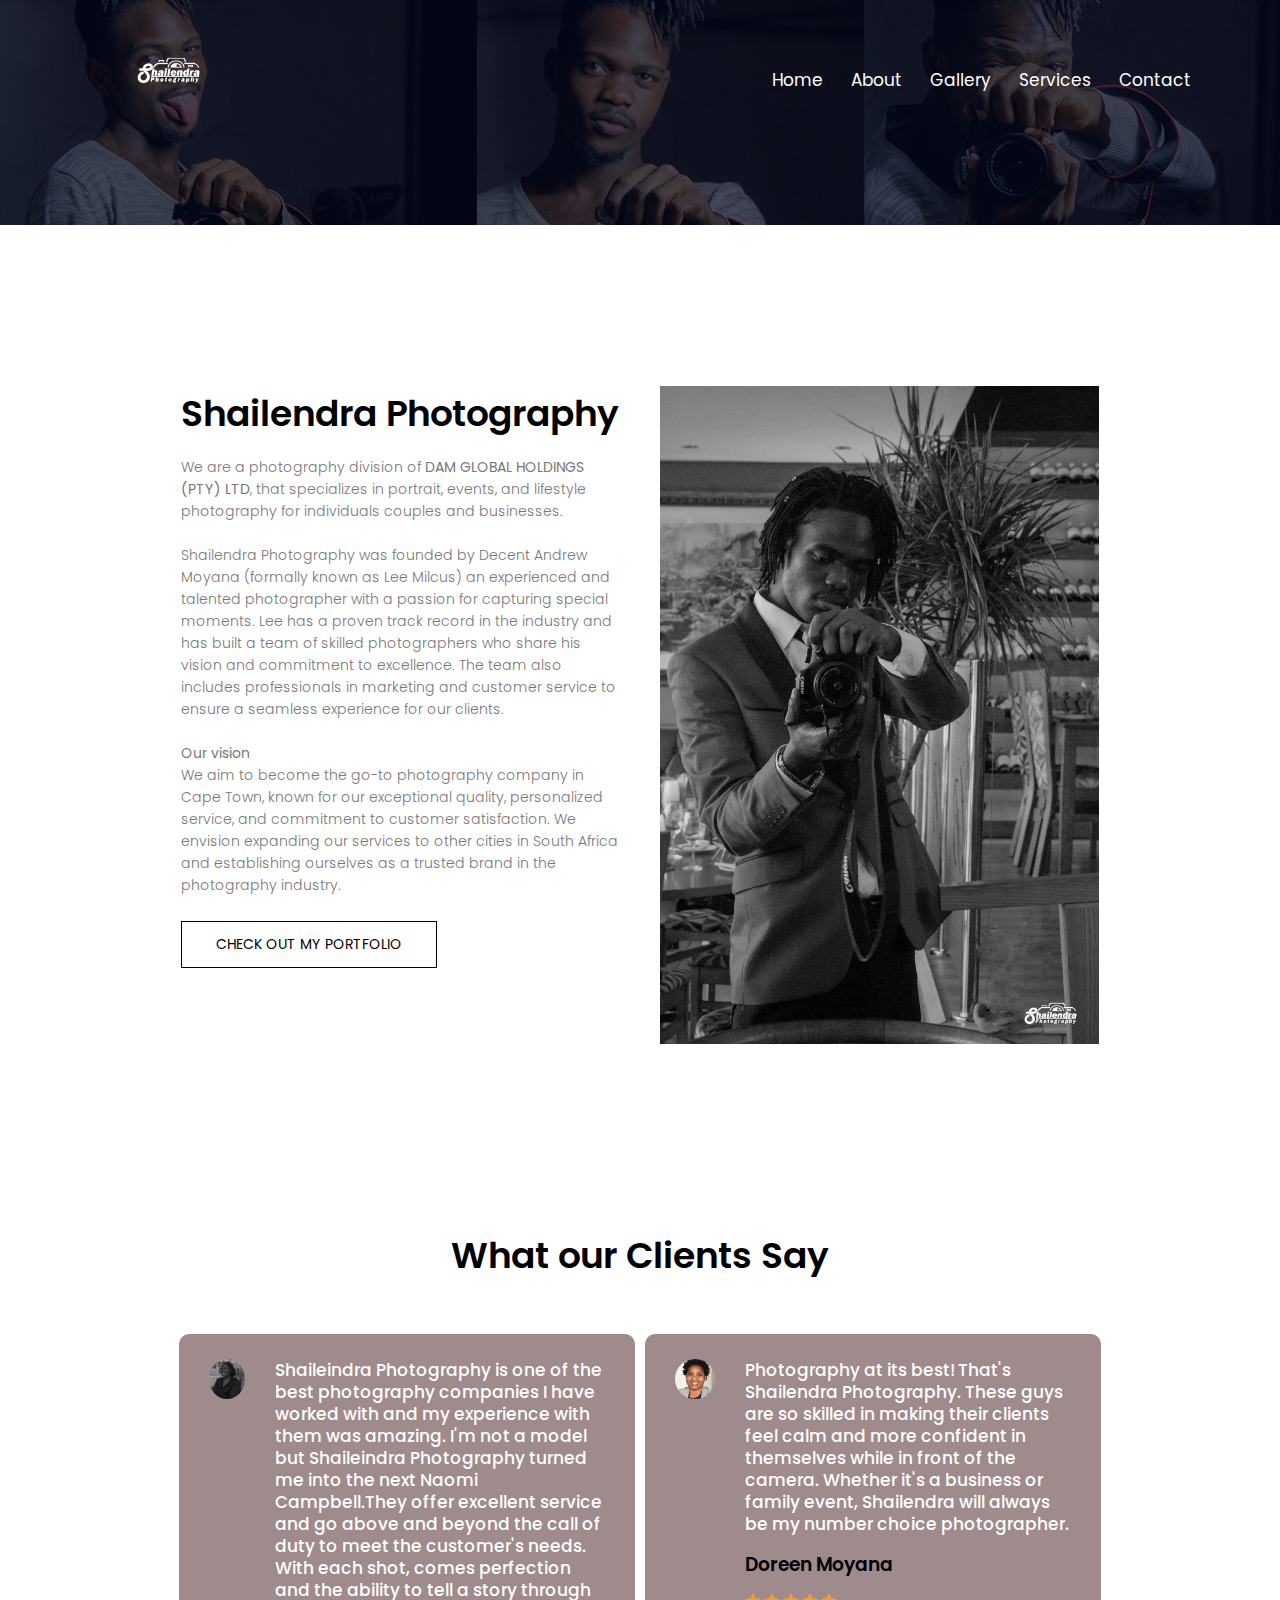
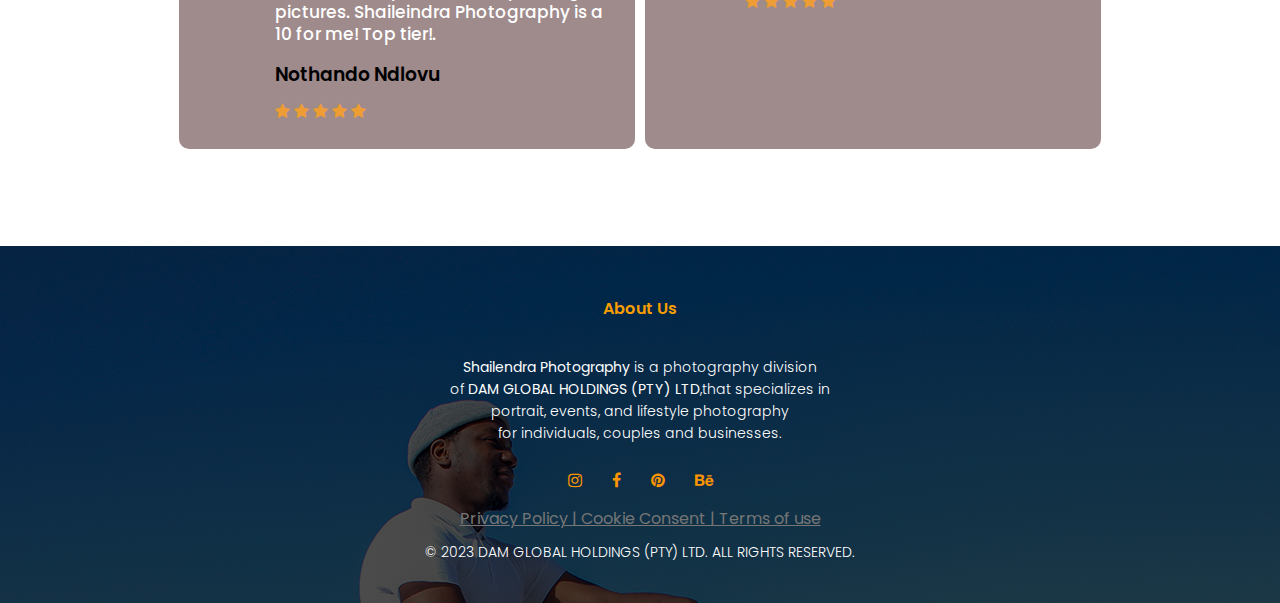
==== about.shailendralm.html @ c6238e45 "m" ====
<!DOCTYPE html>
<html>
<head>
    <title>
    Shailendra Photography
  </title>
  <link rel="preconnect" href="https://fonts.googleapis.com">
  <link rel="preconnect" href="https://fonts.gstatic.com">
  <link href="https://fonts.googleapis.com/css2?family=Poppins:wght@100,200;300,400;600,700&display=swap" rel="stylesheet">
  <link rel="stylesheet" href="https://stackpath.bootstrapcdn.com/font-awesome/4.7.0/css/font-awesome.min.css">
  <link rel="stylesheet" href="css/lightbox.css">
  <meta name="viewport" content="width=device-width, initial-scale=1">

<!-----------------------------------CSS begin------------------------------>
  <style>
   *{
    margin: 0;
    padding: 0;
    font-family: 'Poppins', sans-serif;
}

.header{
    min-height: 70vh;
    width: 100%;
    background-image: linear-gradient(rgba(0, 0, 0, 0.7),rgba(0, 0, 0, 0.7)),url(images/header\ 2.jpg);
    background-position: center;
    background-size: cover;
    position: relative;
    z-index: 999;
    top: 0;
    left: 0;
}

nav{
    display: flex;
    padding: 2% 6%;
    justify-content: space-between;
    align-items: center;
}

nav img{
    width: 180px;
}

.nav-links{
    flex: 1;
    text-align: right;
}

.nav-links ul li{
    list-style: none;
    display: inline-block;
    padding: 8px 12px;
    position: relative; 
}

.nav-links ul li a{
    color: white;
    text-decoration: none;
    font-size: 17px;
}

.nav-links ul li::after{
    content: '';
    width: 0%;
    height: 2px;
    background: #fff;
    display: block;
    margin: auto;
    transition: 0.5s;
}

.nav-links ul li:hover::after{
    width:100%;
}

.text-box{
    width: 90%;
    color: #fff;
    position: absolute;
    top: 60%;
    left: 50%;
    transform: translate(-50%,-50%);
    text-align:center ;
}

.text-box h1{
    font-size: 62px;
    color: white;
}

.text-box p{
    margin: 10px 0 40px;
    font-size: 16px;
    color: #fff;
}

.hero-btn{
    display: inline-block;
    text-decoration: none;
    border: solid 1px;
    color: #ffffff;
    padding: 12px 34px;
    font-size: 14px;
    background: transparent;
    position: relative;
    cursor: pointer;
}

.hero-btn:hover{
    border: 1px solid #ffffff;
    background: rgb(155, 0, 0) ;
    transition:1s;
}

nav .fa{
    display: none;
}


@media(max-width: 700px){
    .text-box h1{
        font-size: 20px;
    }

    .nav-links ul li{
        display: block;
    }

    .nav-links{
        position:fixed;
        background: #080808;
        height: 100vh;
        width: 200px;
        top: 0;
        right: -200px;
        text-align: left;
        z-index: 2;
        transition: 1s;
    }

    nav .fa{
        display: block;
        color: rgb(240, 240, 240);
        margin: 10px; 
        font-size: 18px;
        cursor: pointer;
    }

    .nav-links ul{
        padding: 30px;
    }
}

/*------about begin---*/
.about{
    width: 80%;
    margin: auto;
    text-align: center;
    padding-top: 100px;
}

h1{
    font-size: 36px;
    font-weight: 600;
}

p{
  color: #777; 
  font-size: 14px;
  font-weight:300 ; 
  line-height: 22px;
  padding: 10px;
}

.row{
    margin: 5%;
    display: flex;
    justify-content: space-between;
}

.about-col{
    flex-basis: 31%;
    background: #ffffff;
    border-radius: 10px;
    margin-bottom: 5%;
    padding: 2px 12px;
    box-sizing: border-box;
    transition: 0.5s;
}

h3{
    text-align: center;
    font-weight: 600;
    margin: 10px 0;
}

.about-col:hover{
    box-shadow: 0 0 20px 0px rgba(0,0,0,0.2);
}

@media(max-width:700px){
    .row{
        flex-direction: column;
    }
}
/*-------about end------*/

/*-------work begin------*/
.work-sub-header{
    height: 25vh;
    width: 100%;
    background-image: linear-gradient(rgba(4,9,30,0.7),rgba(4,9,30,0.7)),url(images/header.jpg);
    background-position: center;
    background-size: cover;
    text-align: center;
    color: #fff;
}
.container{
    min-height: 100vh;
    display: flex;
    align-items:center;
    justify-content:center;
    padding: 50px 8%;
}

.work{
     display: grid;
     grid-template-columns: repeat(auto-fit, minmax(250px, 1fr));
     grid-gap:35px;
     transition: 0.1s;
}

.work img{
    width: 100%;
}

.work img:hover{
    transform: scale(1.3);
    z-index: 2;
}

 /*-------work end------*/

/*-------Services begin------*/

.services{
    width:80% ;
    margin: auto;
    text-align: center;
    padding-top: 100px;
}

.service-col{
    flex-basis: 31%;
    border-radius: 10px;
    margin-bottom: -11%;
    text-align: left;
}

.service-col img{
    width: 100%;
    border-radius: 10px;
}

.service-col p{
    padding: 0;
}

.service-col h3{
    margin-top: 16px;
    margin-bottom: 15px;
    text-align: left;
}

/*-------Services ends------*/

/*-------Testimonials begin------*/
.testimonials{
    width: 80%;
    margin: auto;
    padding-top: -40px;
    text-align: center;
}

.testmonials-col{
    flex-basis: 44%;
    border-radius: 10px;
    margin-bottom: 5%;
    text-align: left;
    background: #9f8b8b;
    padding: 25px;
    cursor: pointer;
    display: flex;
    
}

.testmonials-col img{
    height: 40px;
    margin-left: 5px;
    margin-right: 30px;
    border-radius: 50%;
}

.testmonials-col p{
    padding: 0;
    color: #ffffff;
    font-size: 17px;
    font-weight: 500;
}

.testmonials-col h3{
    margin-top: 15px;
    text-align: left;
}

.testmonials-col .fa{
    color: #ee9d34;
}

@media(max-width: 700px){
    .testmonials-col img{
        margin-left: 0px;
        margin-right: 15px;
    }
}
/*-------Testimonials ends------*/

/*------- Call to action begin------*/

.cta{
    margin: 100px auto;
    width: 80%;
    background-image:linear-gradient(rgba(0,0,0,0.7),rgba(0,0,0,0.7)), url(images/92.jpg) ;
    background-position:center ;
    background-size: cover;
    border-radius: 10px;
    text-align: center;
    padding: 100px 0;
}

.cta h1{
    color: #fff;
    margin: 40px;
    padding: 0;
}

@media(max-width: 700px){
    .cta h1{
        font-size: 24px;
    }
}

/*------- Call to action ends------*/

/*------- Footer begin------*/

.footer{
    width: 100%;
    text-align: center;
    padding: 30px 0;
    background-image: linear-gradient(rgba(0, 0, 0, 0.7),rgba(0, 0, 0, 0.7)),url(images/gallery\ 013.jpg);
    color: #ffffff;
}

.footer h4{
    margin-bottom: 25px;
    margin-top: 20px;
    font-weight: 600;
    color: #f99e00;
    font-size: 13;
}

.footer p{
    color: #fff;
}

.icons .fa{
    color: #ff9500;
    margin: 0 13px ;
    cursor: pointer;
    padding: 18px 0;
}

.footer a{
    color: #767676;
}
/*------- Footer ends------*/

/*----------445-----*/

.sub-header{
    height: 50vh;
    width: 100%;
    background-image: linear-gradient(rgba(4,9,30,0.7),rgba(4,9,30,0.7)),url(images/a8.jpg);
    background-position: center;
    background-size: cover;
    text-align: center;
    color: #fff;
}

.sub-header h1{
    margin-top: 100px;
}

/*------about-us content------*/
.about-sub-header{
    height: 25vh;
    width: 100%;
    background-image: linear-gradient(rgba(4,9,30,0.7),rgba(4,9,30,0.7)),url(images/header\ 4.jpg);
    background-position: center;
    background-size: cover;
    text-align: center;
    color: #fff;
}
.about-us{
    width: 80%;
    margin: auto;
    padding-top: 80px;
    padding-bottom: 50px;
}

.about-col{
    flex-basis: 48%;
    padding: 30px 2px;
}

.about-col img{
    width: 100%;
}
.about-col2 img{
    width: 100%;
    border-radius: 10px;
}

.about-col h1{
    padding-top: 0;
}

.about-col p{
    padding:15px 0 25px;
}

.red-btn{
    border: 1px solid #000000;
    background: transparent;
    color: #000000;
}

.red-btn:hover{
    color: #fcfcfc;
}

/*------------about us page ends-------*/

/*-------services--------*/
.services-sub-header{
    height: 25vh;
    width: 100%;
    background:#000000;
    background-position: center;
    background-size: cover;
    text-align: center;
    color: #fff;
}



.services.btn{
    margin: 40px 0 70px 0;
    background: #020202;
    padding: 15px 40px;
    border-radius: 5px;
    margin-top: 40px;
}

.services .btn a{
    color: #0d0d0d;
    font-size: 1.2em;
    text-decoration: none;
    font-weight: bolder;
    letter-spacing: 3px;
}

.services .hero-btn{
    display: inline-block;
    text-decoration: none;
    border: solid 1px #000000;
    padding: 12px 34px;
    font-size: 14px;
    background: transparent;
    position: relative;
    cursor: pointer;
    color: #000000;
    margin-bottom: 90px;
}

.services .hero-btn:hover{
    border: 1px solid #ffffff;
    background: rgb(155, 0, 0) ;
    transition:1s;
    color: white;
}

/*-----comment-box------*/
.comment-box{
    border: 1px solid #ccc;
    margin: 50px 0;
    padding: 10px 20px;
}

.comment-box h3{
    text-align: left ;
}

.comment-form input, .comment-form textarea{
    width: 100%;
    padding: 10px;
    margin: 15px 0;
    box-sizing: border-box;
    border: none;
    outline: none;
    background: #f0f0f0;
}

.comment-form button{
    margin: 10px 0;
}

@media(max-width: 700px){
    .sub-header h1{
        font-size: 24px;
    }
    .contact-sub-header{
        font-size: 24px;
    }
}


/*------contact page-------*/
.contact-sub-header{
    height: 30vh;
    width: 100%;
    background-image: linear-gradient(rgba(4,9,30,0.7),rgba(4,9,30,0.7)),url(images/header\ 4.jpg);
    background-position: center;
    background-size: cover;
    text-align: center;
    color: #fff;
}

.location{
    width: 80%;
    margin: auto;
    padding: 80px 0;
}

.location iframe{
    width: 100%
}

.contact-us{
    width: 80%;
    margin: auto;
}

.contact-col{
    flex-basis: 48%;
    margin-bottom: 30px;
}

.contact-col div{
    display: flex;
    align-items: center;
    margin-bottom: 40px;
}

.contact-col div .fa{
    font-size: 28px;
    color: #000000;
    margin: 10px;
    margin-right: 30px;
}

.contact-col div p{
    padding: 0;
}

.contact-col div h5{
    font-size: 20px;
    margin-bottom: 5px;
    color: #555 ;
    font-weight: 400;
}

.form h3 {
    margin-bottom: -3rem;
    padding: 60px;
    color: #000000;
    }
    
    form{
        display: flex;
        flex-direction: column;
        width: 24rem;
        gap: 1rem;
        color: #070707;
        height: 18rem;
        margin-bottom: 10rem;
    }
    
    input, textarea {
        padding: 1.4rem;
        background: transparent;
        border: 1px solid rgb(0, 0, 0);
        color: #fff;
    }
    
    textarea {
        padding: 2.9rem;
        background: transparent;
        border: 1px solid rgb(0, 0, 0);
        color: #000000;
    }
    
    button{
        width: 8rem;
        padding: 1.4rem;
        cursor: pointer;
        background: rgb(0, 0, 0);
        color: white;
        font-weight: bolder;
       
     }

    .contact-hero-btn:hover{
        border: 1px solid #ffffff;
        background: rgb(255, 166, 0) ;
        transition:1s;
        color: white;
    }
/*-------gallery begin------*/
.gallery-sub-header{
    height: 25vh;
    width: 100%;
    background:#000000;
    background-position: center;
    background-size: cover;
    text-align: center;
    color: #fff;
}
.gallery{
    display: flex;
    flex-direction: column;
    align-items:center;
    justify-content:center;
    text-align: center;
    margin: 40px 20px 0 20px;
}

.gallery .heading{
    width: 50%;
    padding-bottom: 50px;

}

.gallery .heading h3{
    font-size: 3em;
    font-weight: bolder;
    padding-bottom: 10px;
    border-bottom: 3px solid #222;
 
}

.gallery .heading h3 span{
    font-weight: 100;
    color: rgb(255, 153, 0);
}

.gallery .box{
    display: flex;
    flex-direction: row;
    justify-content: space-between;
}

.gallery .box .dream{
    display: flex;
    flex-direction: column;
    width: 32.5%;
}

.gallery .box .dream img{
    width:100%;
    padding-bottom: 15px;
    border-radius: 5px;
}

.gallery .btn{
    margin: 40px 0 70px 0;
    background: #020202;
    padding: 15px 40px;
    border-radius: 5px;
}

.gallery .btn a{
    color: #0d0d0d;
    font-size: 1.2em;
    text-decoration: none;
    font-weight: bolder;
    letter-spacing: 3px;
}

.gallery .hero-btn{
    display: inline-block;
    text-decoration: none;
    border: solid 1px #000000;
    padding: 12px 34px;
    font-size: 14px;
    background: transparent;
    position: relative;
    cursor: pointer;
    color: #000000;
    margin-bottom: 90px;
}

.gallery .hero-btn:hover{
    border: 1px solid #ffffff;
    background: rgb(155, 0, 0) ;
    transition:1s;
    color: white;
}
@media only screen and (max-width: 700px) {
    .gallery .box{
        flex-direction:column;
    }

    .gallery .box .dream{
        width: 100%;
    }
    
}

@media only screen and(max-width: 643px) {
    .gallery .heading{
        width: 100%;
    }
    
    .gallery .heading h3{
        font-size: 1em;
    }
    
}

 /*-------gallery end------*/

 .policies-sub-header{
    height: 25vh;
    width: 100%;
    background-image: linear-gradient(rgba(4,9,30,0.7),rgba(4,9,30,0.7)),url(images/header.jpg);
    background-position: center;
    background-size: cover;
    text-align: center;
    color: #fff;
}
 .policies{
    text-align: center;
 }

  </style>
   <script src="js/lightbox-plus-jquery.js"></script>
</head>
 
<body onload="showModal()">
    <section class="about-sub-header">
        <nav>
            <a href="index.html"><img src="images/SHAILENDRA PHOGRAPHY.png" alt="logo"></a>
            <div class="nav-links" id="navLinks">
                <i class="fa fa-times" onclick="hideMenu()"></i>
                <ul>
                    <li><a href="index.html">Home</a></li>
                    <li><a href="about.shailendralm.html">About</a></li>
                    <li><a href="gallery.shailendralm.html">Gallery</a></li>
                    <li><a href="services.shailendralm.html">Services</a></li>
                    <li><a href="contact.shailendralm.html">Contact</a></li>
                </ul>
            </div>
            <i class="fa fa-bars" onclick="showMenu()"></i>
        </nav>
    </section>

<!-------about end------->

<!-------about content begin------->
<section class="about-us">
    <div class="row">
        <div class="about-col">
            <h1>Shailendra Photography</h1>
            <P>We are a photography division of <strong>DAM GLOBAL HOLDINGS (PTY) LTD</strong>,
                that specializes in portrait, events, and lifestyle photography for individuals
                couples and businesses.<br>
                <br>
                Shailendra Photography was founded by Decent Andrew Moyana (formally known as Lee Milcus) 
                an experienced and talented photographer with a passion for capturing special moments.
                Lee has a proven track record in the industry and has built a team of skilled photographers 
                who share his vision and commitment to excellence. The team also includes professionals in
                marketing and customer service to ensure a seamless experience for our clients.<br>
                <br>
            


                <strong>Our vision</strong><br>
                We aim to become the go-to photography company in Cape Town, known for our exceptional quality, 
                personalized service, and commitment to customer satisfaction. We envision expanding our 
                services to other cities in South Africa and establishing ourselves as a trusted brand in the
                photography industry.
            </p>
                <a href="https://drive.google.com/file/d/1GSa4PnXehdT0Opa7J_KlSbHxo3w3rdTq/view?usp=sharing" class="hero-btn red-btn">CHECK OUT MY PORTFOLIO</a>
        </div>
        <div class="about-col">
            <img src="images/event 04.jpg">
        </div>
        </div>
    </div>




</section>
<!-------about content end------->

<!--------testimonials begin--------->
<section class="testimonials">
    <h1>What our Clients Say</h1>
       <div class="row">
        <div class="testmonials-col">
            <img src="images/studio 07.jpg">
            <div>
                <p>Shaileindra Photography is one of the best photography companies
                     I have worked with and my experience with them was amazing. 
                     I'm not a model but Shaileindra Photography turned me into 
                     the next Naomi Campbell.They offer excellent service and go 
                     above and beyond the call of duty to meet the customer's needs.
                      With each shot, comes perfection and the ability to tell a 
                      story through pictures. Shaileindra Photography is a 10 for me!
                       Top tier!.</p>
                <h3>Nothando Ndlovu</h3>
                <i class="fa fa-star"></i>
                <i class="fa fa-star"></i>
                <i class="fa fa-star"></i>
                <i class="fa fa-star"></i>
                <i class="fa fa-star"></i>
            </div>
        </div>
        <div class="testmonials-col">
            <img src="images/dd.jpg">
            <div>
                <p>Photography at its best! That's Shailendra Photography.
                    These guys are so skilled in making their clients feel 
                    calm and more confident in themselves while in front of 
                    the camera. Whether it's a business or family event, 
                    Shailendra will always be my number choice photographer.
                </p>
                <h3> Doreen Moyana</h3>
                <i class="fa fa-star"></i>
                <i class="fa fa-star"></i>
                <i class="fa fa-star"></i>
                <i class="fa fa-star"></i>
                <i class="fa fa-star"></i>
            </div>
        </div>
        

</section>
<!--------testimonials end--------->

<!--------footer begin--------->
<section class="footer">
    <h4> About Us</h4>
    <p><strong>Shailendra Photography</strong> is a photography division <br>
        of <strong>DAM GLOBAL HOLDINGS (PTY) LTD</strong>,that specializes in  <br>
        portrait, events, and lifestyle photography<br>
        for individuals, couples and businesses.</p>
        <div class="icons">
            <a href="https://www.instagram.com/shailendralm/" target="_blank">
            <i class="fa fa-instagram" ></i></a>
            <a href="https://www.facebook.com/shailendralm" target="_blank">
                <i class="fa fa-facebook"></i></a>
            <a href="https://za.pinterest.com/leemilcus/" target="_blank">
                <i class="fa fa-pinterest"></i></a>
            <a href=" https://www.behance.net/leemilcusuiverse" target="_blank">
                <i class="fa fa-behance"></i></a>
  
        </div>
        <a href="policy.shailendralm.html"> Privacy Policy |  Cookie Consent  | Terms of use </a>

        <p> © 2023 DAM GLOBAL HOLDINGS (PTY) LTD. ALL RIGHTS RESERVED.</p>

</section>
<!--------footer end--------->

<!--------JavaScript for Toggle Menu--------->
<script> 

    var navLinks = document.getElementById("navLinks");
    function showMenu(){
        navLinks.style.right ="0";
    }
    function hideMenu(){
        navLinks.style.right ="-200px";
    }

</script>
<script src="/lightbox-plus-jquery.js"></script>
<script src="https://smtpjs.com/v3/smtp.js"></script>
        <script>
         function sendEmail(){
            Email.send({
               Host: "smtp.gmail.com",
               Username: "andrewmoyana04@gmail.com",
               Password: "Godsbaby450",
               To: 'lmilcus04@gmail.com',
               From: document.getElementById("email").value,
               Subject: "this is subject",
               Body: "Name: " +document.getElementById("name").value
               + "<br> Email: " + document.getElementById("email").value
               + "<br> Phone: " + document.getElementById("phone").value
               + "<br> Message: " + document.getElementById("message").value
            }).then(
                message=>alert("booking sent successfully")
            );
        }
        </script>
</body>
</html>
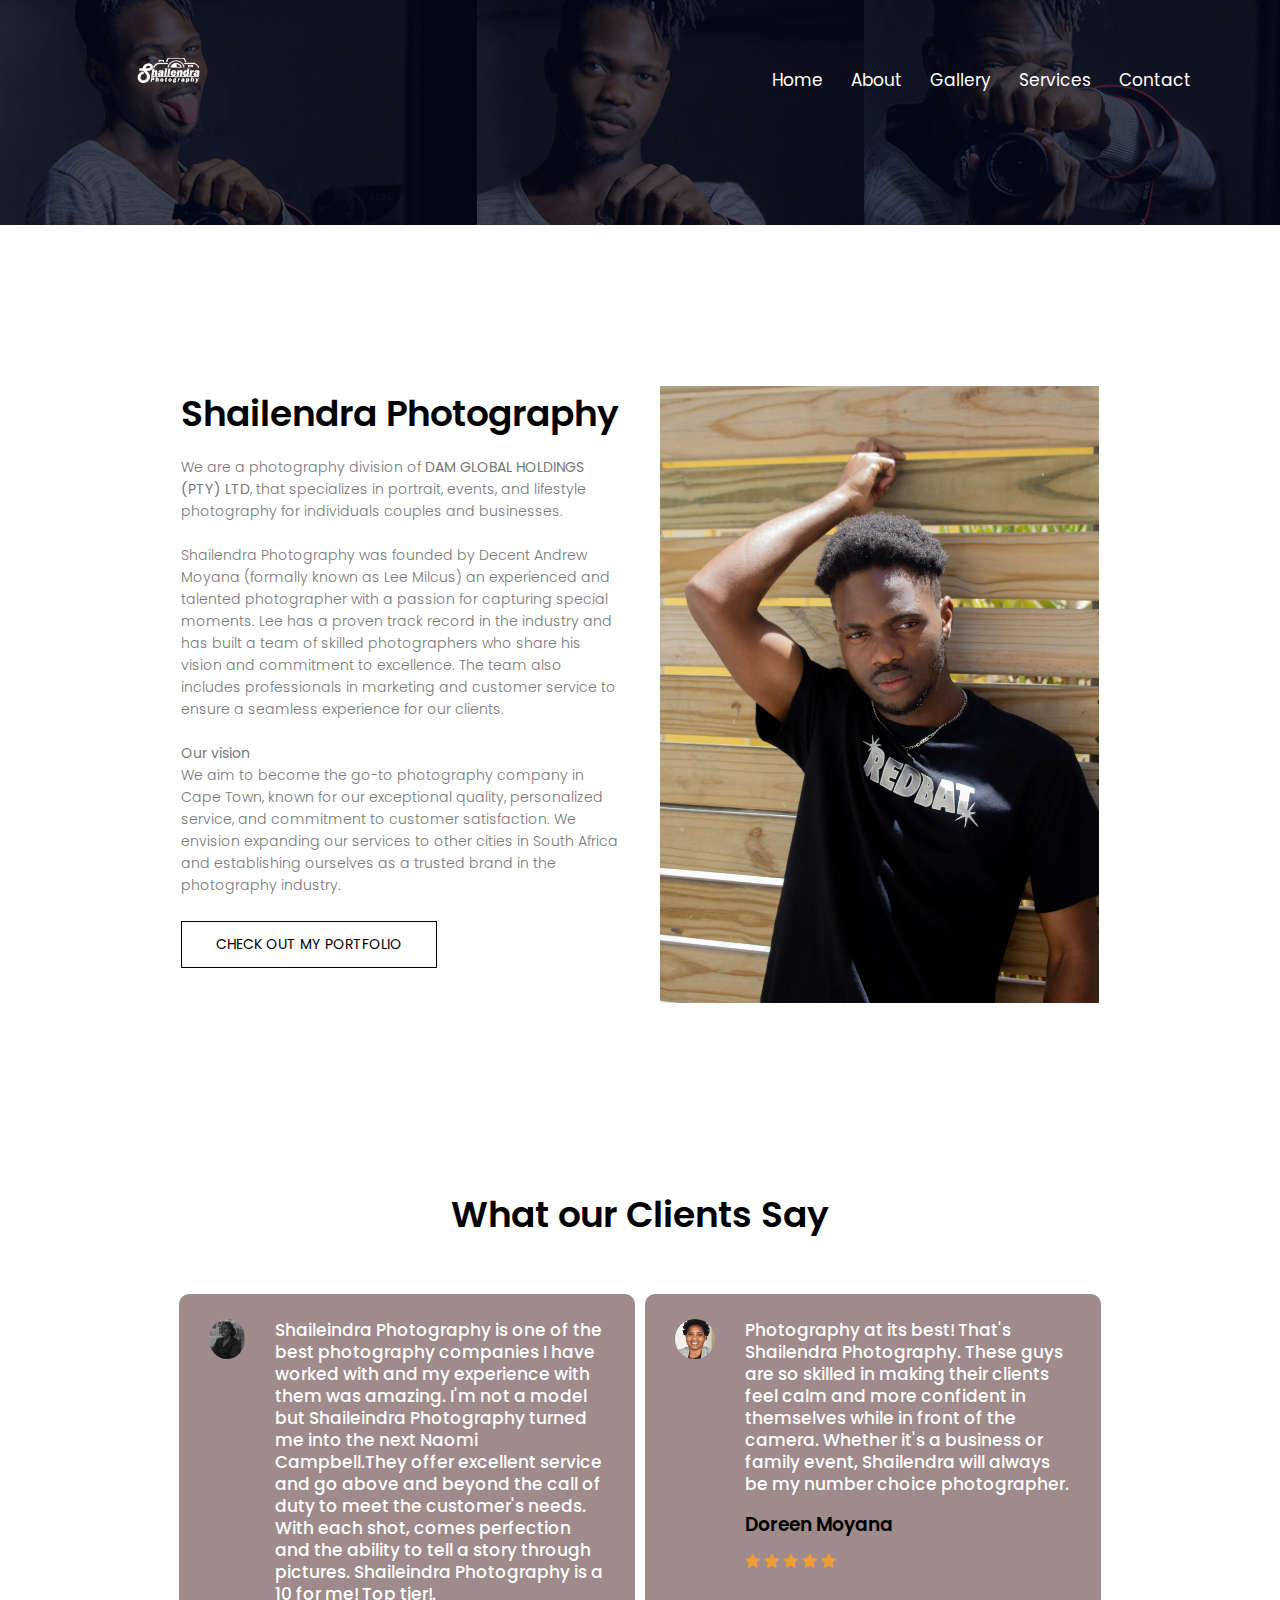
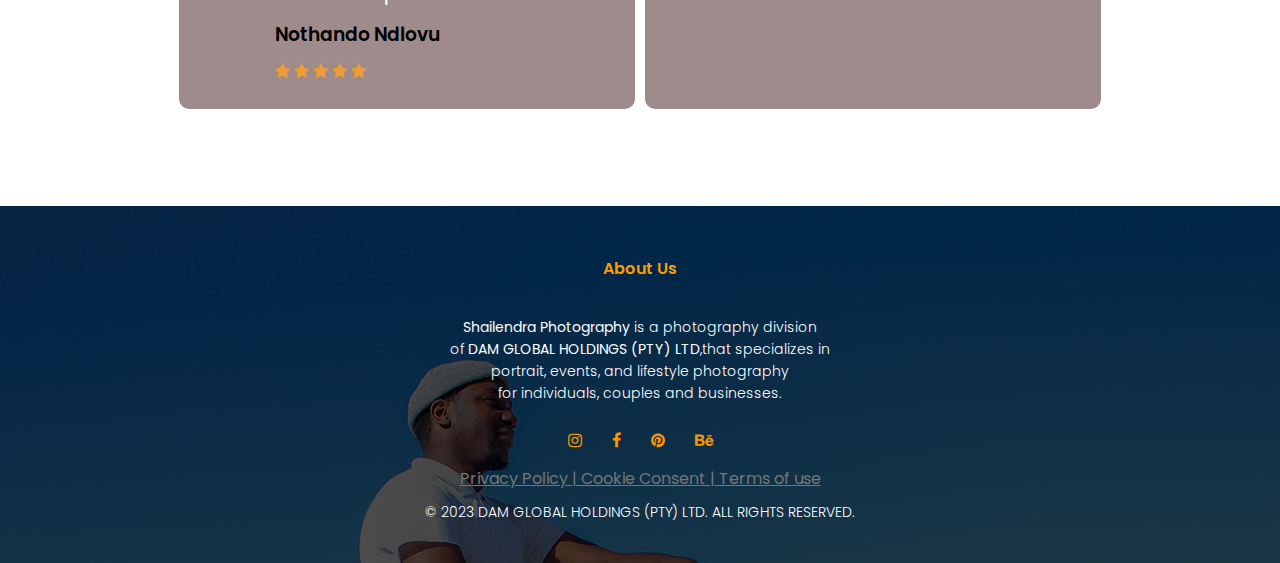
==== commit 7e6cbcef: "Update about.shailendralm.html" ====
--- a/about.shailendralm.html
+++ b/about.shailendralm.html
@@ -10,6 +10,16 @@
   <link rel="stylesheet" href="https://stackpath.bootstrapcdn.com/font-awesome/4.7.0/css/font-awesome.min.css">
   <link rel="stylesheet" href="css/lightbox.css">
   <meta name="viewport" content="width=device-width, initial-scale=1">
+
+    <!-- Google tag (gtag.js) -->
+<script async src="https://www.googletagmanager.com/gtag/js?id=G-F90K8FN31N"></script>
+<script>
+  window.dataLayer = window.dataLayer || [];
+  function gtag(){dataLayer.push(arguments);}
+  gtag('js', new Date());
+
+  gtag('config', 'G-F90K8FN31N');
+</script>
 
 <!-----------------------------------CSS begin------------------------------>
   <style>
@@ -816,7 +826,7 @@
                 <a href="https://drive.google.com/file/d/1GSa4PnXehdT0Opa7J_KlSbHxo3w3rdTq/view?usp=sharing" class="hero-btn red-btn">CHECK OUT MY PORTFOLIO</a>
         </div>
         <div class="about-col">
-            <img src="images/event 04.jpg">
+            <img src="images/IMG_6934.jpg">
         </div>
         </div>
     </div>
